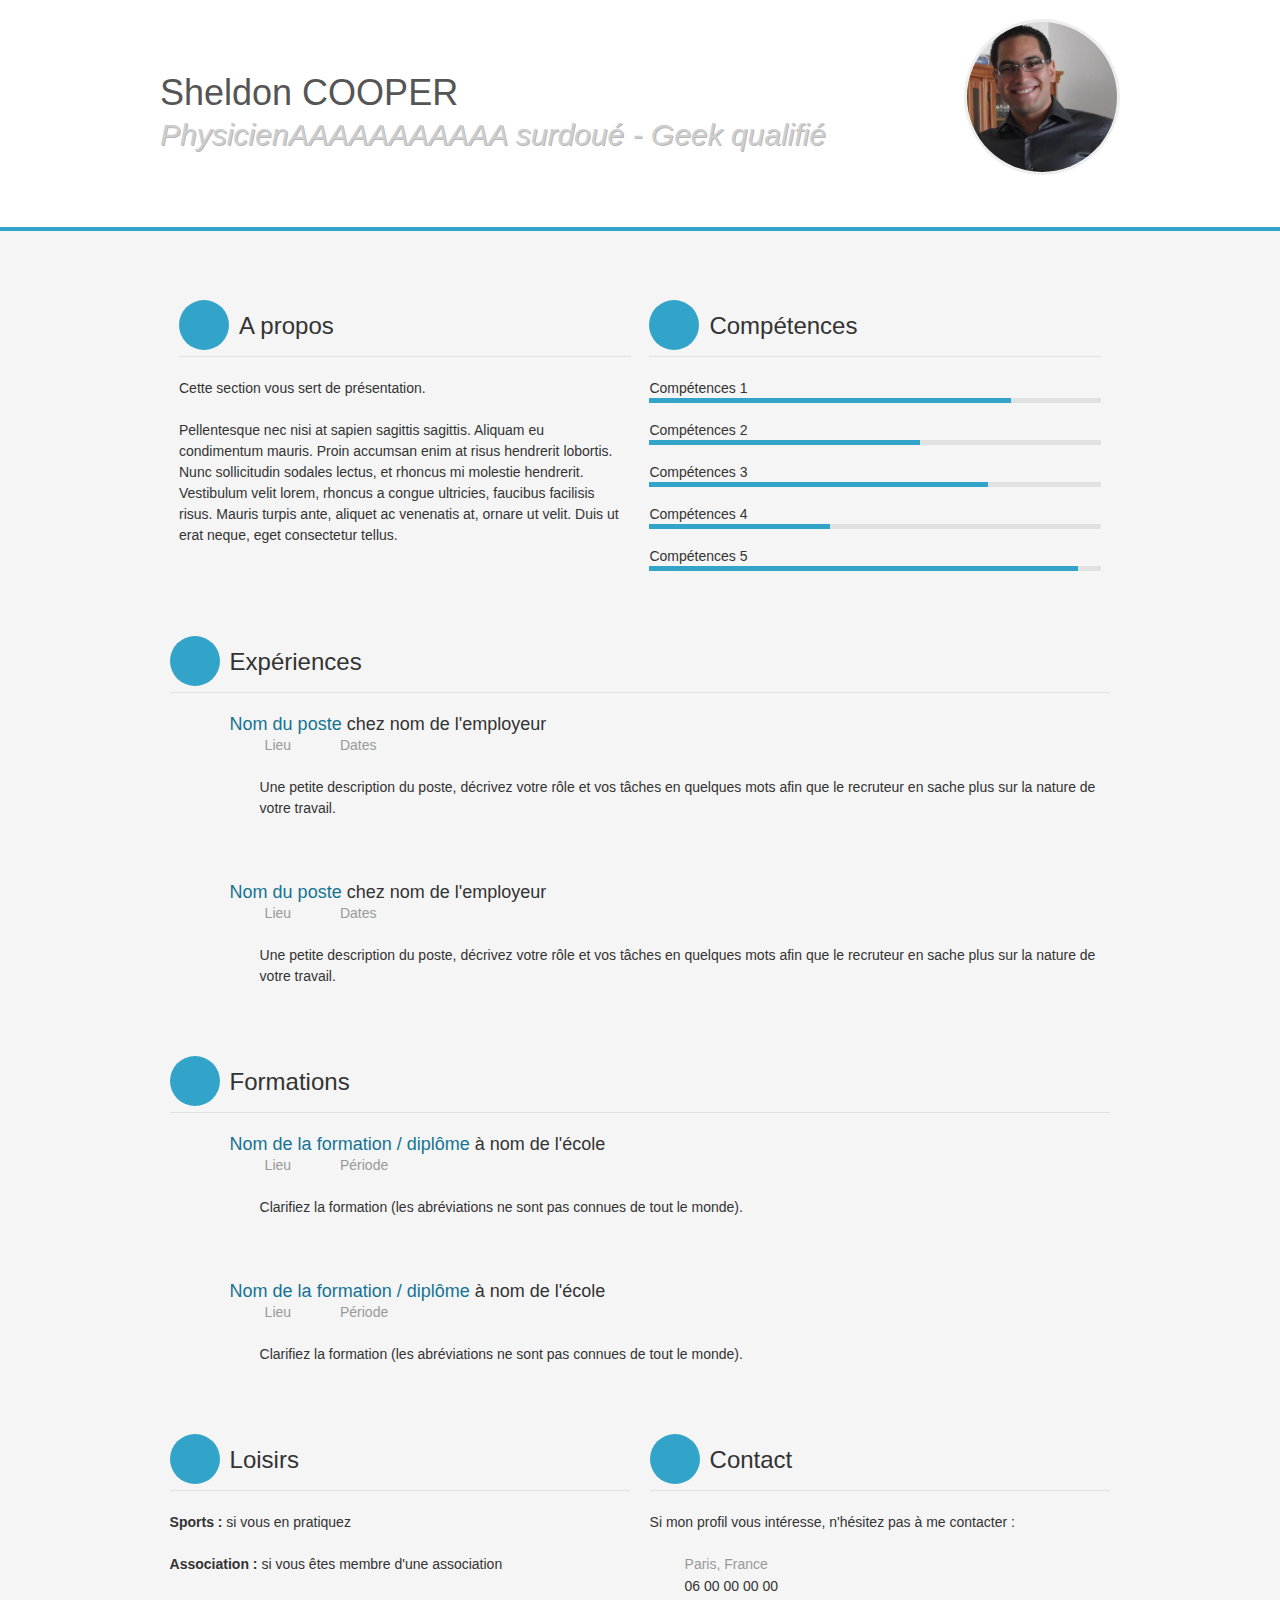
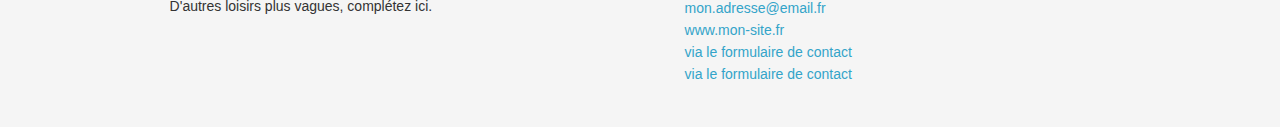
==== CV/app/view2/view2.html @ 313a5175 "Added my new template" ====
<!DOCTYPE html>
<html lang="fr"><head>
  <meta http-equiv="content-type" content="text/html; charset=UTF-8">
  <meta charset="utf-8">
  <meta http-equiv="X-UA-Compatible" content="IE=edge,chrome=1">
  <meta name="viewport" content="width=device-width, initial-scale=1.0">

  <title>Sheldon COOPER - Physicien surdoué et Geek qualifié</title>

  <!--[if lt IE 9]>
  <script src="//html5shim.googlecode.com/svn/trunk/html5.js"></script>
  <![endif]-->

  <!-- Fichiers CSS -->
  <link rel="stylesheet" href="Sheldon%20COOPER%20-%20Physicien%20surdou%C3%A9%20et%20Geek%20qualifi%C3%A9_files/reset.css">
  <!--[if lt IE 9]>
  <link rel="stylesheet" href="css/cv.css" media="screen">
  <![endif]-->
  <link rel="stylesheet" media="screen and (max-width:480px)" href="Sheldon%20COOPER%20-%20Physicien%20surdou%C3%A9%20et%20Geek%20qualifi%C3%A9_files/mobile.css">
  <link rel="stylesheet" media="screen and (min-width:481px)" href="Sheldon%20COOPER%20-%20Physicien%20surdou%C3%A9%20et%20Geek%20qualifi%C3%A9_files/cv.css">
  <link rel="stylesheet" media="print" href="Sheldon%20COOPER%20-%20Physicien%20surdou%C3%A9%20et%20Geek%20qualifi%C3%A9_files/print.css">
</head>

<body>

<!-- Header -->
<header role="banner">
  <div class="container_16">
    <hgroup>
      <h1>Sheldon COOPER</h1>
      <h2>PhysicienAAAAAAAAAAA surdoué - Geek qualifié</h2>
    </hgroup>

    <figure>
      <img src="Sheldon%20COOPER%20-%20Physicien%20surdou%C3%A9%20et%20Geek%20qualifi%C3%A9_files/avatar.jpg" alt="Sheldon COOPER">
    </figure>
  </div>
</header>

<!-- Contact -->
<section class="contactform clearfix">
  <div class="container_16">
    <h3>Contactez-moi</h3>
    <p>Remplissez le formulaire ci-dessous afin de m'envoyer un message. Je vous répondrais dans les plus bref délai.
      <br><em>Tous les champs sont requis.</em></p>
    <form novalidate="novalidate" method="post" action="#" name="contact" class="grid_16">
      <p class="grid_10"><textarea name="message" placeholder="Votre message" class="required"></textarea></p>
      <p class="grid_6">
        <input name="nom" placeholder="Nom - Prénom" class="required" type="text">
        <input name="email" placeholder="Adresse email" class="required" type="email">
        <input name="envoi" value="Envoyer le message" class="required" type="submit">
        <span class="messageform"></span>
      </p>
    </form>
  </div>
</section>

<!-- Corps -->
<section role="main" class="container_16 clearfix">
  <div class="grid_16">
    <!-- A propos -->
    <div class="grid_8 apropos">
      <h3>A propos</h3>
      <p>Cette section vous sert de présentation.</p>
      <p>Pellentesque nec nisi at sapien sagittis sagittis. Aliquam eu
        condimentum mauris. Proin accumsan enim at risus hendrerit lobortis.
        Nunc sollicitudin sodales lectus, et rhoncus mi molestie hendrerit.
        Vestibulum velit lorem, rhoncus a congue ultricies, faucibus facilisis
        risus. Mauris turpis ante, aliquet ac venenatis at, ornare ut velit.
        Duis ut erat neque, eget consectetur tellus. </p>
    </div>

    <!-- Compétences -->
    <div class="grid_8 competences">
      <h3>Compétences</h3>
      <ul class="barres">
        <li data-skills="80">Compétences 1<span style="width: 80%;"></span></li>
        <li data-skills="60">Compétences 2<span style="width: 60%;"></span></li>
        <li data-skills="75">Compétences 3<span style="width: 75%;"></span></li>
        <li data-skills="40">Compétences 4<span style="width: 40%;"></span></li>
        <li data-skills="95">Compétences 5<span style="width: 95%;"></span></li>
      </ul>
    </div>
  </div>

  <!-- Expériences -->
  <div class="grid_16 experiences">
    <h3>Expériences</h3>
    <ul>
      <li>
        <h4><strong>Nom du poste</strong> chez nom de l'employeur</h4>
        <span class="lieu">Lieu</span>
        <span class="dates">Dates</span>
        <p>Une petite description du poste, décrivez votre rôle et vos
          tâches en quelques mots afin que le recruteur en sache plus sur la
          nature de votre travail.</p>
      </li>
      <li>
        <h4><strong>Nom du poste</strong> chez nom de l'employeur</h4>
        <span class="lieu">Lieu</span>
        <span class="dates">Dates</span>
        <p>Une petite description du poste, décrivez votre rôle et vos
          tâches en quelques mots afin que le recruteur en sache plus sur la
          nature de votre travail.</p>
      </li>
    </ul>
  </div>

  <!-- Formations -->
  <div class="grid_16 formations">
    <h3>Formations</h3>
    <ul>
      <li>
        <h4><strong>Nom de la formation / diplôme</strong> à nom de l'école</h4>
        <span class="lieu">Lieu</span>
        <span class="dates">Période</span>
        <p>Clarifiez la formation (les abréviations ne sont pas connues de tout le monde).</p>
      </li>
      <li>
        <h4><strong>Nom de la formation / diplôme</strong> à nom de l'école</h4>
        <span class="lieu">Lieu</span>
        <span class="dates">Période</span>
        <p>Clarifiez la formation (les abréviations ne sont pas connues de tout le monde).</p>
      </li>
    </ul>
  </div>

  <!-- Loisirs -->
  <div class="grid_8 loisirs">
    <h3>Loisirs</h3>
    <p><strong>Sports :</strong> si vous en pratiquez</p>
    <p><strong>Association :</strong> si vous êtes membre d'une association</p>
    <p>D'autres loisirs plus vagues, complétez ici.</p>
  </div>

  <!-- Contact -->
  <div class="grid_8 contact">
    <h3>Contact</h3>
    <p>Si mon profil vous intéresse, n'hésitez pas à me contacter :</p>
    <ul>
      <li class="lieu">Paris, France</li>
      <li class="phone">06 00 00 00 00</li>
      <li class="mail"><a href="mailto:mon.adresse@email.fr">mon.adresse@email.fr</a></li>
      <li class="site"><a href="http://www.mon-site.fr/">www.mon-site.fr</a></li>
      <li class="form"><a class="toContactform">via le formulaire de contact</a></li>
      <li class="form"><a class="toContactform">via le formulaire de contact</a></li>
    </ul>
  </div>
</section>

<!-- Scripts JavaScript -->
<script src="Sheldon%20COOPER%20-%20Physicien%20surdou%C3%A9%20et%20Geek%20qualifi%C3%A9_files/jquery-1.js"></script>
<script src="Sheldon%20COOPER%20-%20Physicien%20surdou%C3%A9%20et%20Geek%20qualifi%C3%A9_files/validate.js"></script>
<!--[if lt IE 9]>
<script src="scripts/placeholder.js"></script>
<![endif]-->
<script src="Sheldon%20COOPER%20-%20Physicien%20surdou%C3%A9%20et%20Geek%20qualifi%C3%A9_files/plugins.js"></script>

</body></html>
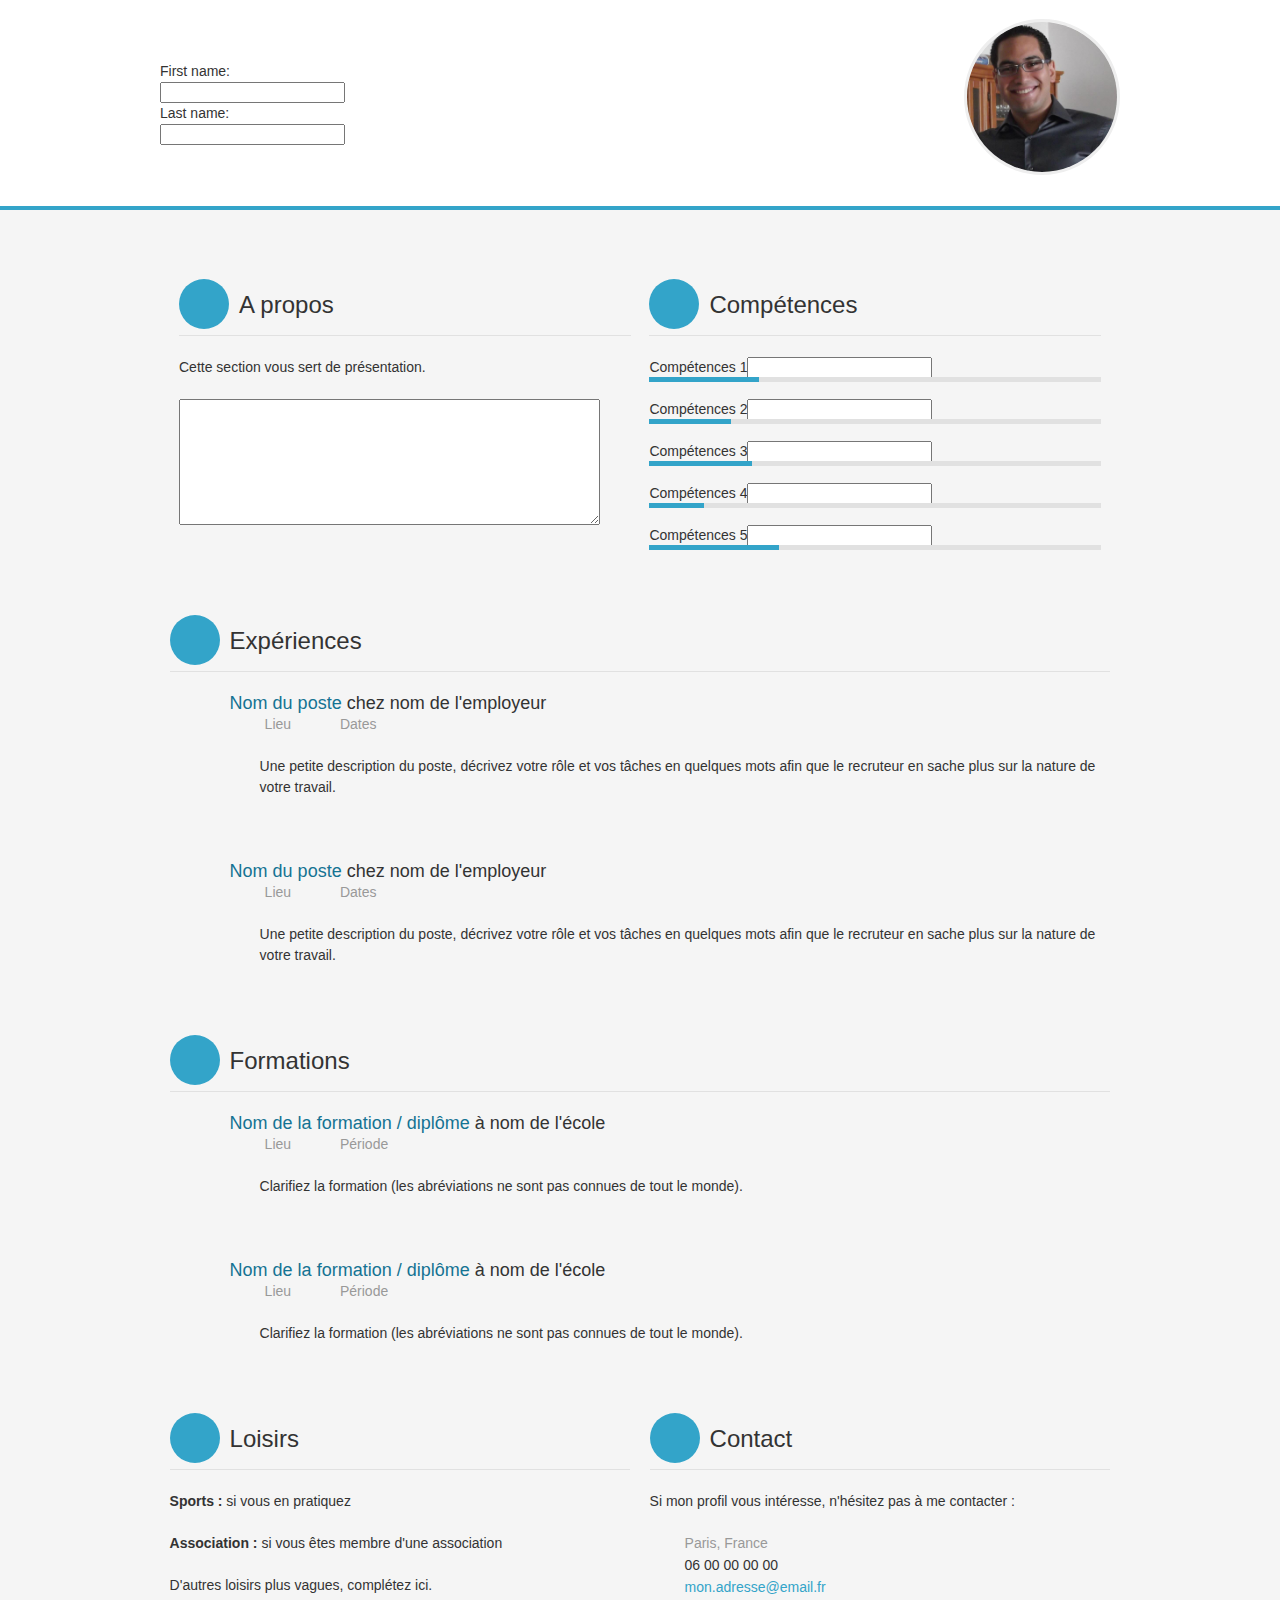
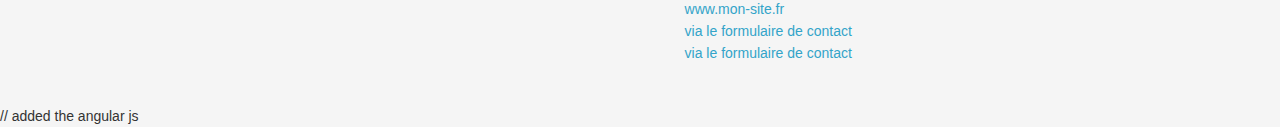
==== commit e9fbeae1: "some other new changes" ====
--- a/CV/app/view2/view2.html
+++ b/CV/app/view2/view2.html
@@ -1,5 +1,5 @@
 <!DOCTYPE html>
-<html lang="fr"><head>
+<html lang="fr" ng-app><head>
   <meta http-equiv="content-type" content="text/html; charset=UTF-8">
   <meta charset="utf-8">
   <meta http-equiv="X-UA-Compatible" content="IE=edge,chrome=1">
@@ -25,10 +25,14 @@
 
 <!-- Header -->
 <header role="banner">
-  <div class="container_16">
+  <div class="container_16" ng-controller="View2Ctrl">
     <hgroup>
-      <h1>Sheldon COOPER</h1>
-      <h2>PhysicienAAAAAAAAAAA surdoué - Geek qualifié</h2>
+      <form>
+        First name:<br>
+        <input ng-model="firstname" type="text" name="firstname"> <br>
+        Last name:<br>
+        <input ng-model="lastname" type="text" name="lastname">
+      </form>
     </hgroup>
 
     <figure>
@@ -62,23 +66,19 @@
     <div class="grid_8 apropos">
       <h3>A propos</h3>
       <p>Cette section vous sert de présentation.</p>
-      <p>Pellentesque nec nisi at sapien sagittis sagittis. Aliquam eu
-        condimentum mauris. Proin accumsan enim at risus hendrerit lobortis.
-        Nunc sollicitudin sodales lectus, et rhoncus mi molestie hendrerit.
-        Vestibulum velit lorem, rhoncus a congue ultricies, faucibus facilisis
-        risus. Mauris turpis ante, aliquet ac venenatis at, ornare ut velit.
-        Duis ut erat neque, eget consectetur tellus. </p>
+      <textarea  ng-model="apropos" rows="8" cols="50">
+        </textarea>
     </div>
 
     <!-- Compétences -->
     <div class="grid_8 competences">
       <h3>Compétences</h3>
       <ul class="barres">
-        <li data-skills="80">Compétences 1<span style="width: 80%;"></span></li>
-        <li data-skills="60">Compétences 2<span style="width: 60%;"></span></li>
-        <li data-skills="75">Compétences 3<span style="width: 75%;"></span></li>
-        <li data-skills="40">Compétences 4<span style="width: 40%;"></span></li>
-        <li data-skills="95">Compétences 5<span style="width: 95%;"></span></li>
+        <li data-skills="80">Compétences 1<input ng-model="compt1" type="text" name="compt1"></li>
+        <li data-skills="60">Compétences 2<input ng-model="compt2" type="text" name="compt2"></li>
+        <li data-skills="75">Compétences 3<input ng-model="compt3"type="text" name="compt3"></li>
+        <li data-skills="40">Compétences 4<input ng-model="compt4" type="text" name="compt4"></li>
+        <li data-skills="95">Compétences 5<input ng-model="compt5" type="text" name="compt5"></li>
       </ul>
     </div>
   </div>
@@ -147,7 +147,7 @@
     </ul>
   </div>
 </section>
-
+<script src="angular.min.js"></script> // added the angular js
 <!-- Scripts JavaScript -->
 <script src="Sheldon%20COOPER%20-%20Physicien%20surdou%C3%A9%20et%20Geek%20qualifi%C3%A9_files/jquery-1.js"></script>
 <script src="Sheldon%20COOPER%20-%20Physicien%20surdou%C3%A9%20et%20Geek%20qualifi%C3%A9_files/validate.js"></script>
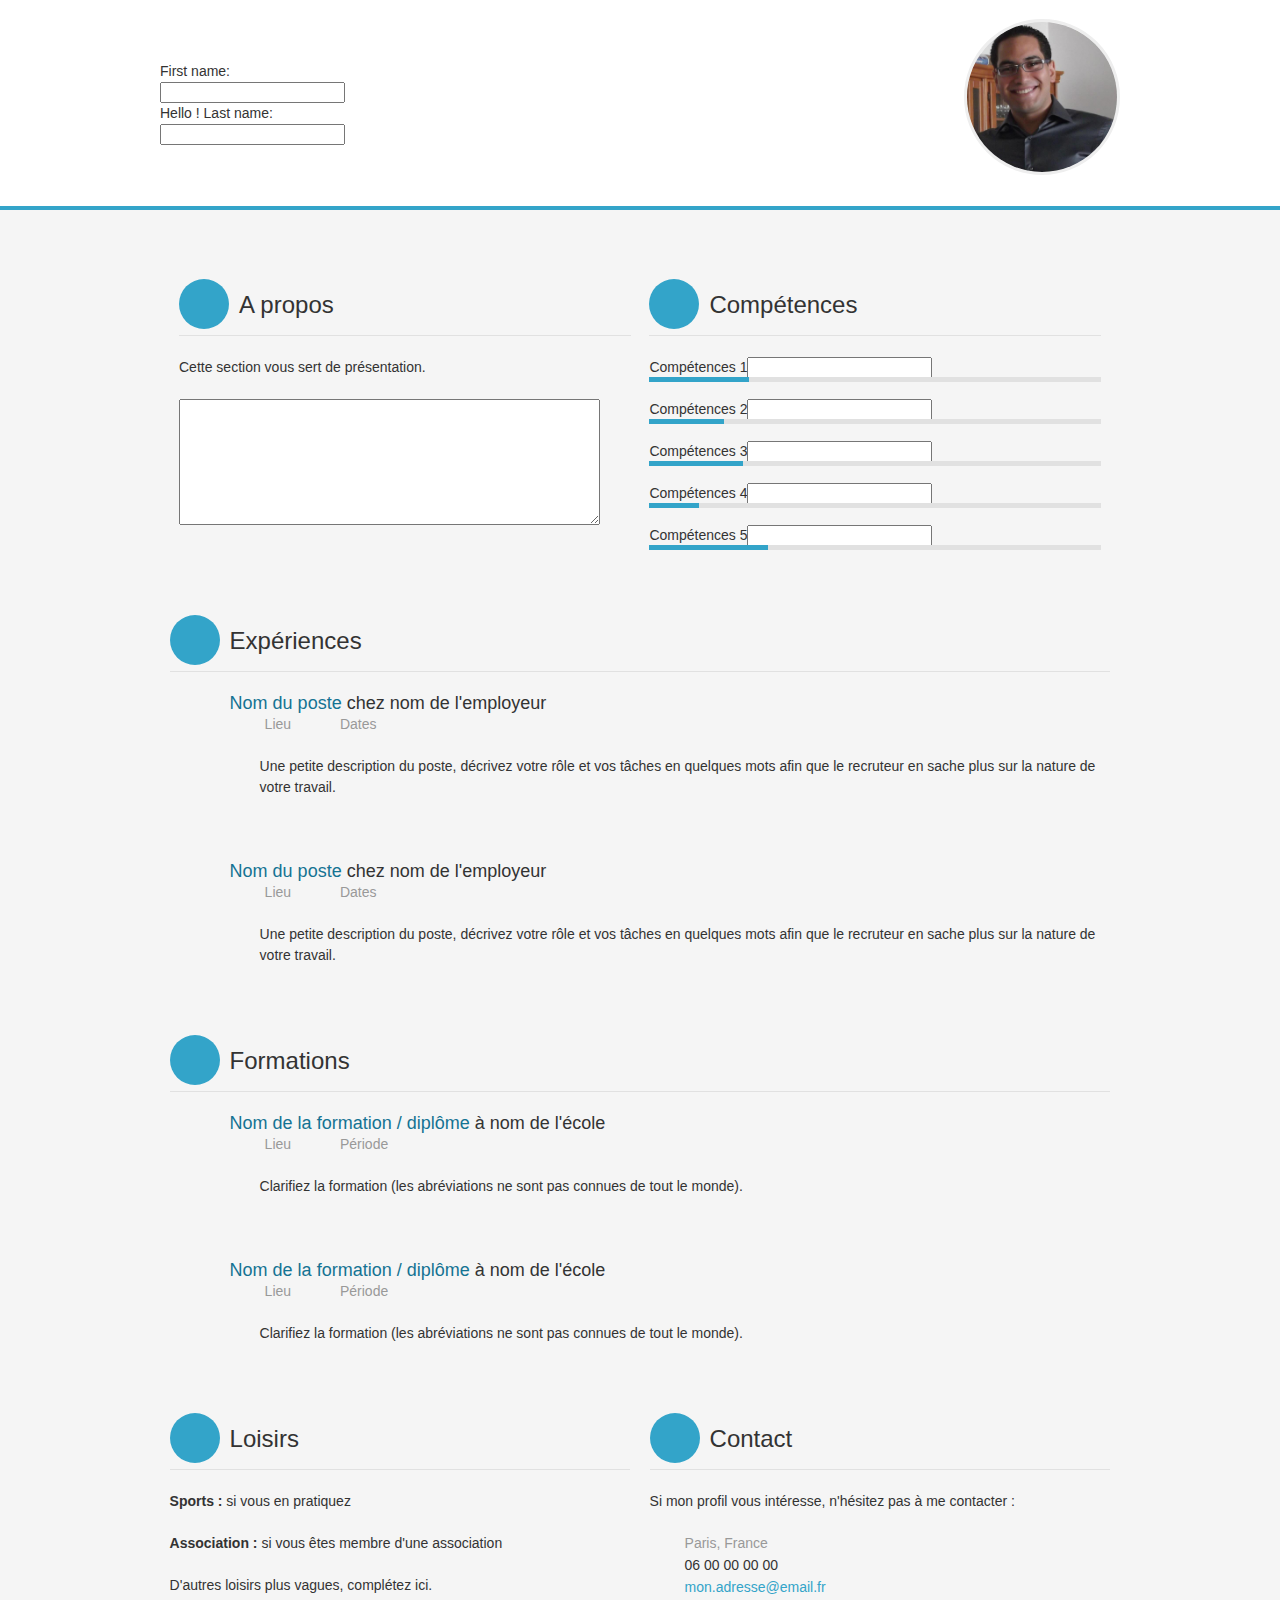
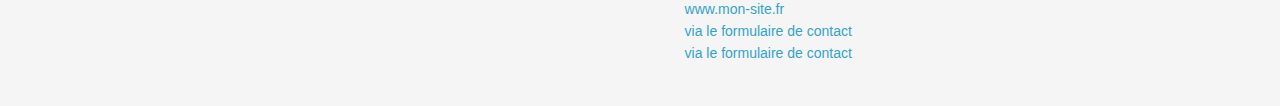
==== commit 05020810: "check the view2 files please :)" ====
--- a/CV/app/view2/view2.html
+++ b/CV/app/view2/view2.html
@@ -25,13 +25,15 @@
 
 <!-- Header -->
 <header role="banner">
-  <div class="container_16" ng-controller="View2Ctrl">
+  <div class="container_16" >
     <hgroup>
       <form>
+          <div ng-controller="View2Ctrl">
         First name:<br>
-        <input ng-model="firstname" type="text" name="firstname"> <br>
+        <input ng-model="user.firstname" type="text" name="firstname"> <br>  Hello <span ng-bind="user.firstname"></span>!
         Last name:<br>
-        <input ng-model="lastname" type="text" name="lastname">
+        <input ng-model="user.lastname" type="text" name="lastname">
+          </div>
       </form>
     </hgroup>
 
@@ -147,7 +149,8 @@
     </ul>
   </div>
 </section>
-<script src="angular.min.js"></script> // added the angular js
+<script src="angular.min.js"></script>  <!-- added the angular js -->
+<script src="view2.js"></script>
 <!-- Scripts JavaScript -->
 <script src="Sheldon%20COOPER%20-%20Physicien%20surdou%C3%A9%20et%20Geek%20qualifi%C3%A9_files/jquery-1.js"></script>
 <script src="Sheldon%20COOPER%20-%20Physicien%20surdou%C3%A9%20et%20Geek%20qualifi%C3%A9_files/validate.js"></script>
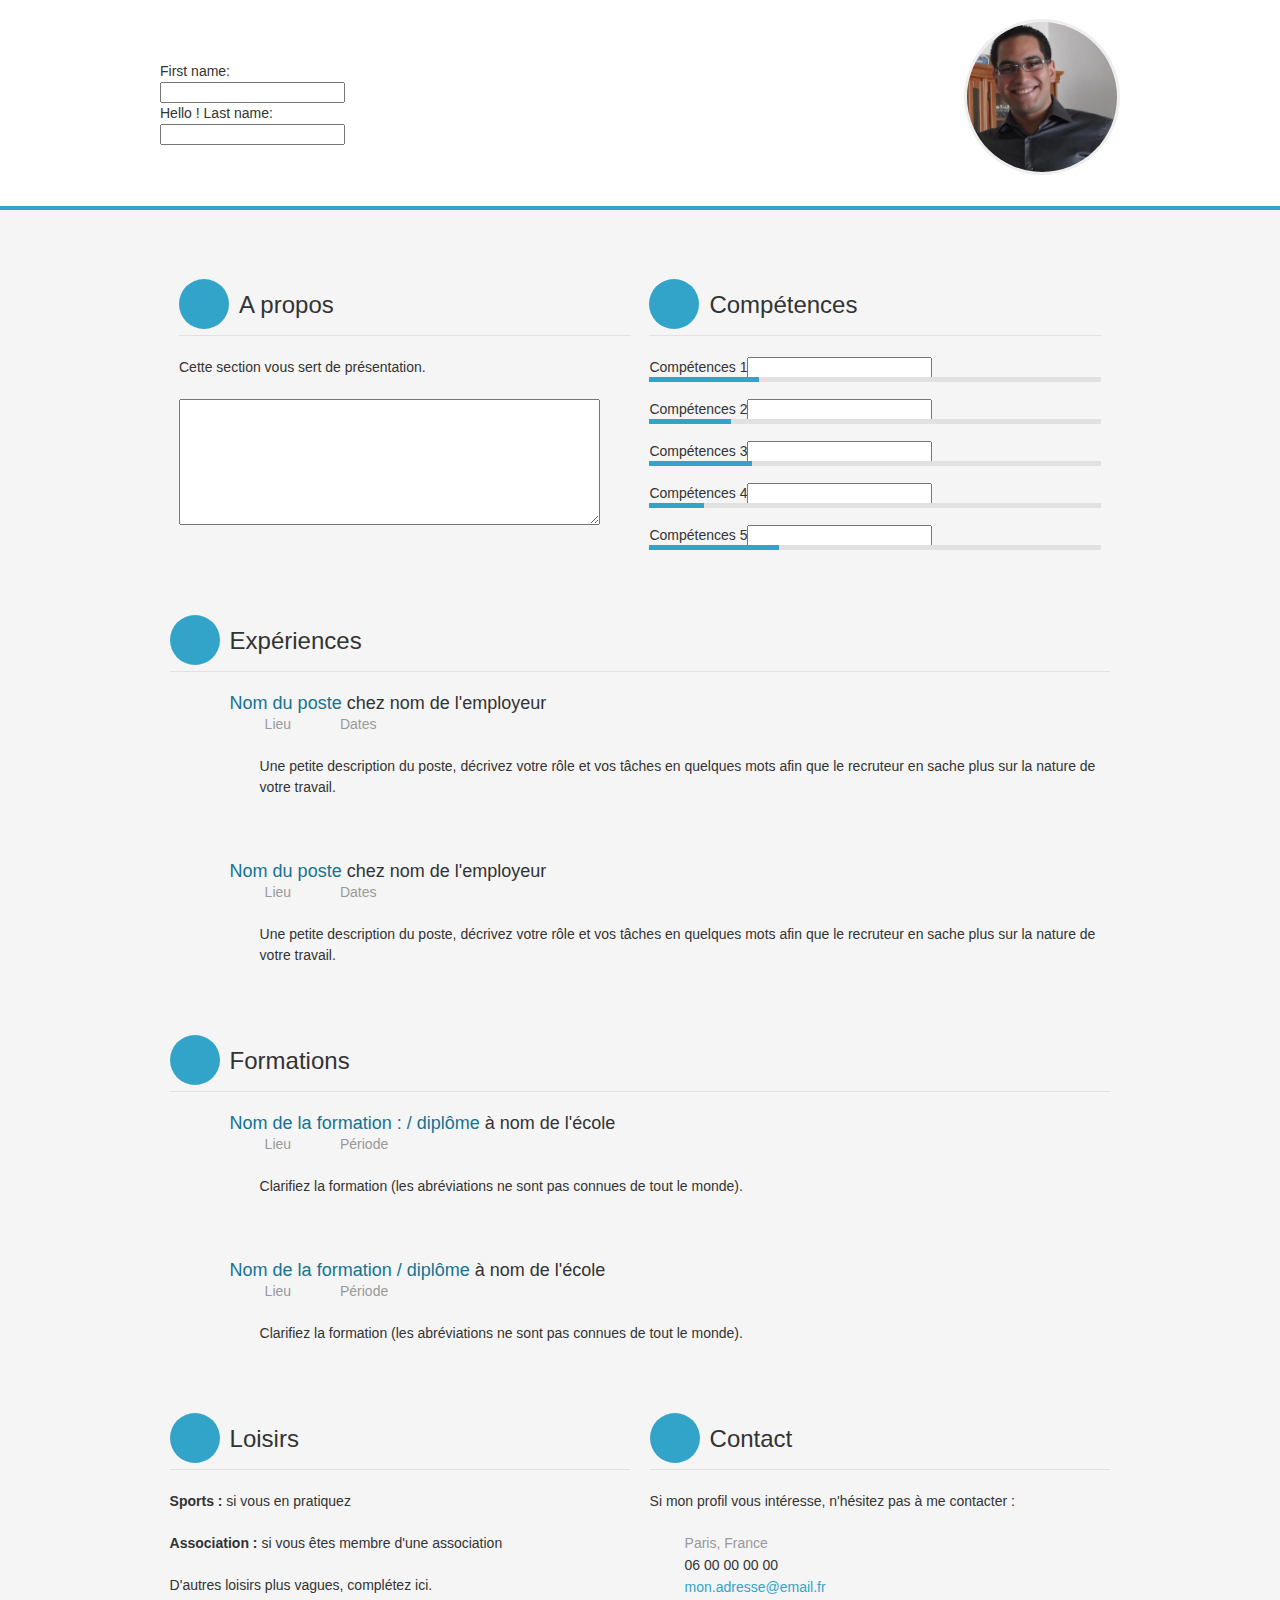
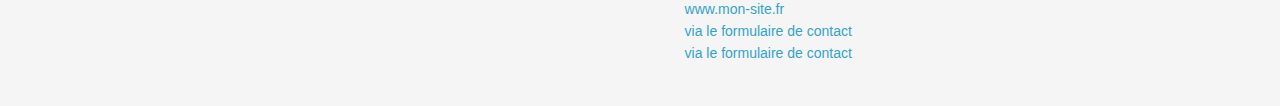
==== commit 42d0c2b8: "Check the view2 files please :)" ====
--- a/CV/app/view2/view2.html
+++ b/CV/app/view2/view2.html
@@ -113,7 +113,7 @@
     <h3>Formations</h3>
     <ul>
       <li>
-        <h4><strong>Nom de la formation / diplôme</strong> à nom de l'école</h4>
+        <h4><strong>Nom de la formation : / diplôme</strong> à nom de l'école</h4>
         <span class="lieu">Lieu</span>
         <span class="dates">Période</span>
         <p>Clarifiez la formation (les abréviations ne sont pas connues de tout le monde).</p>
